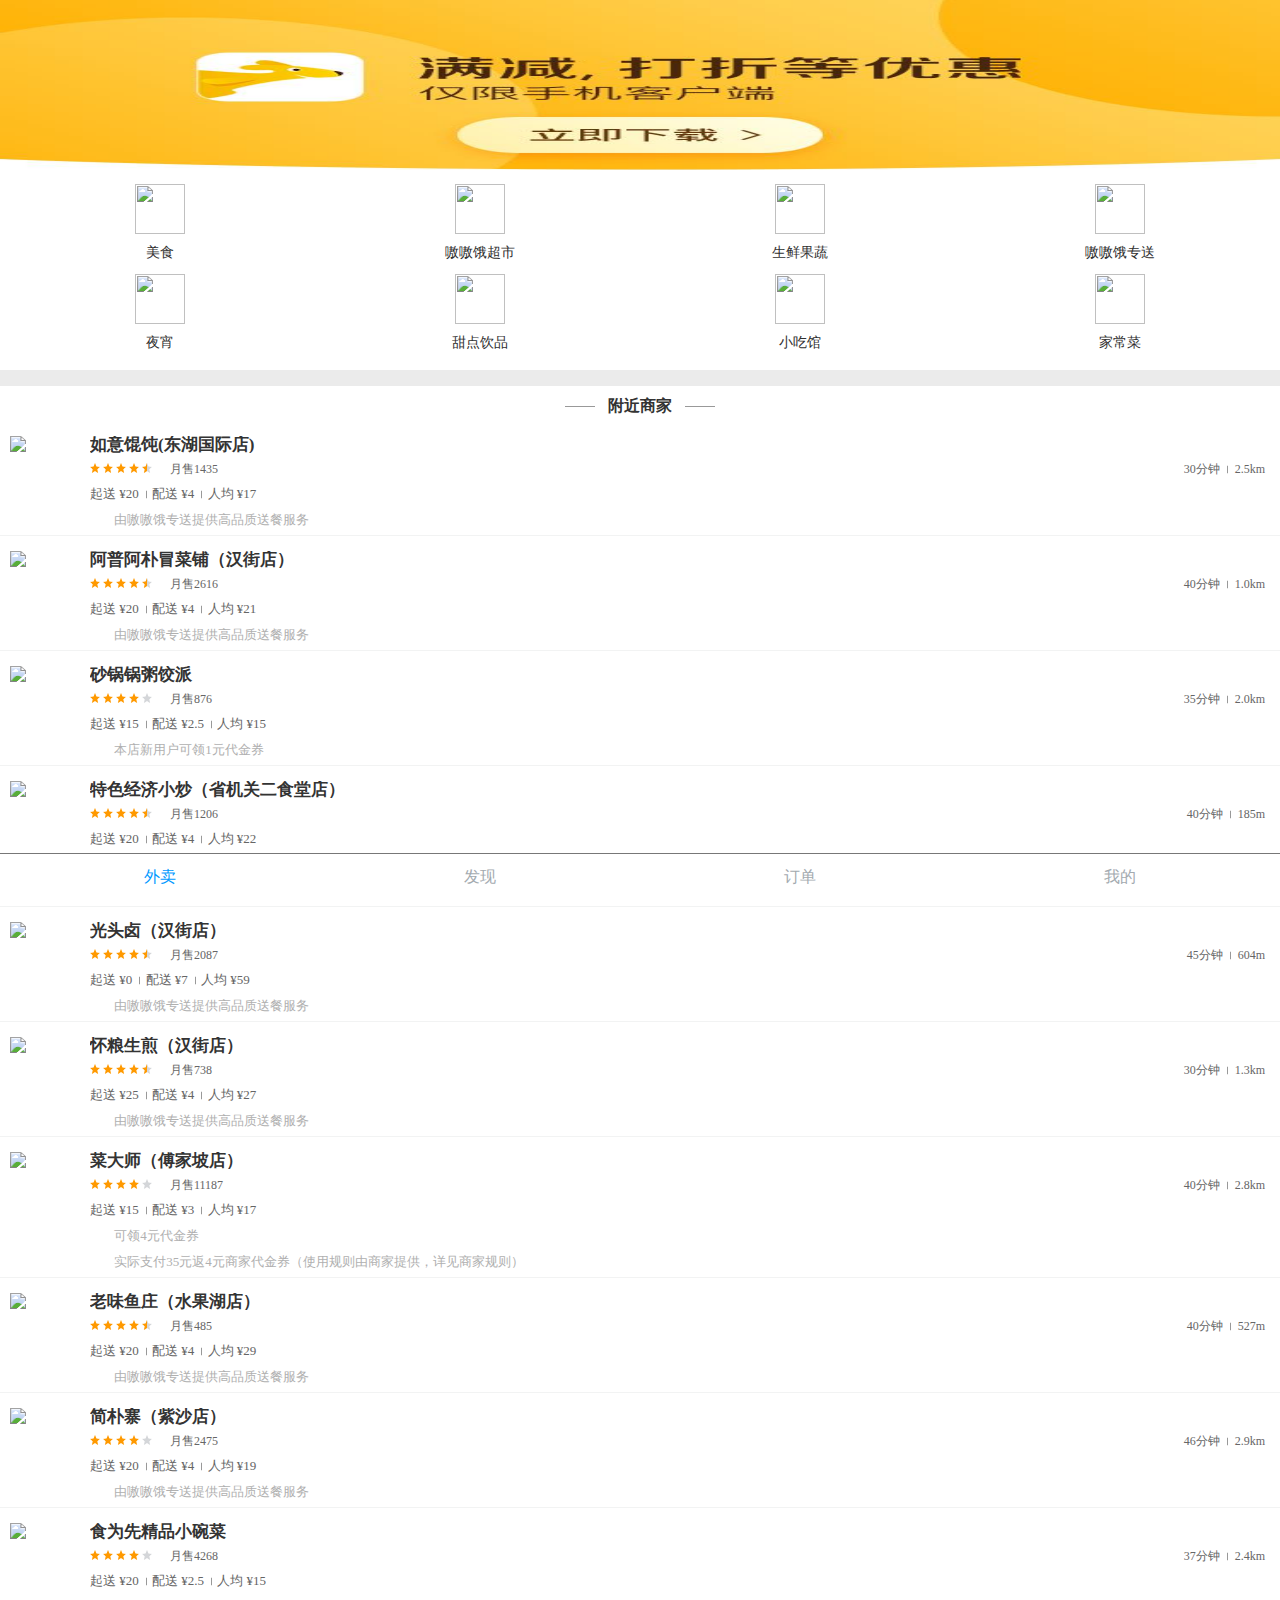
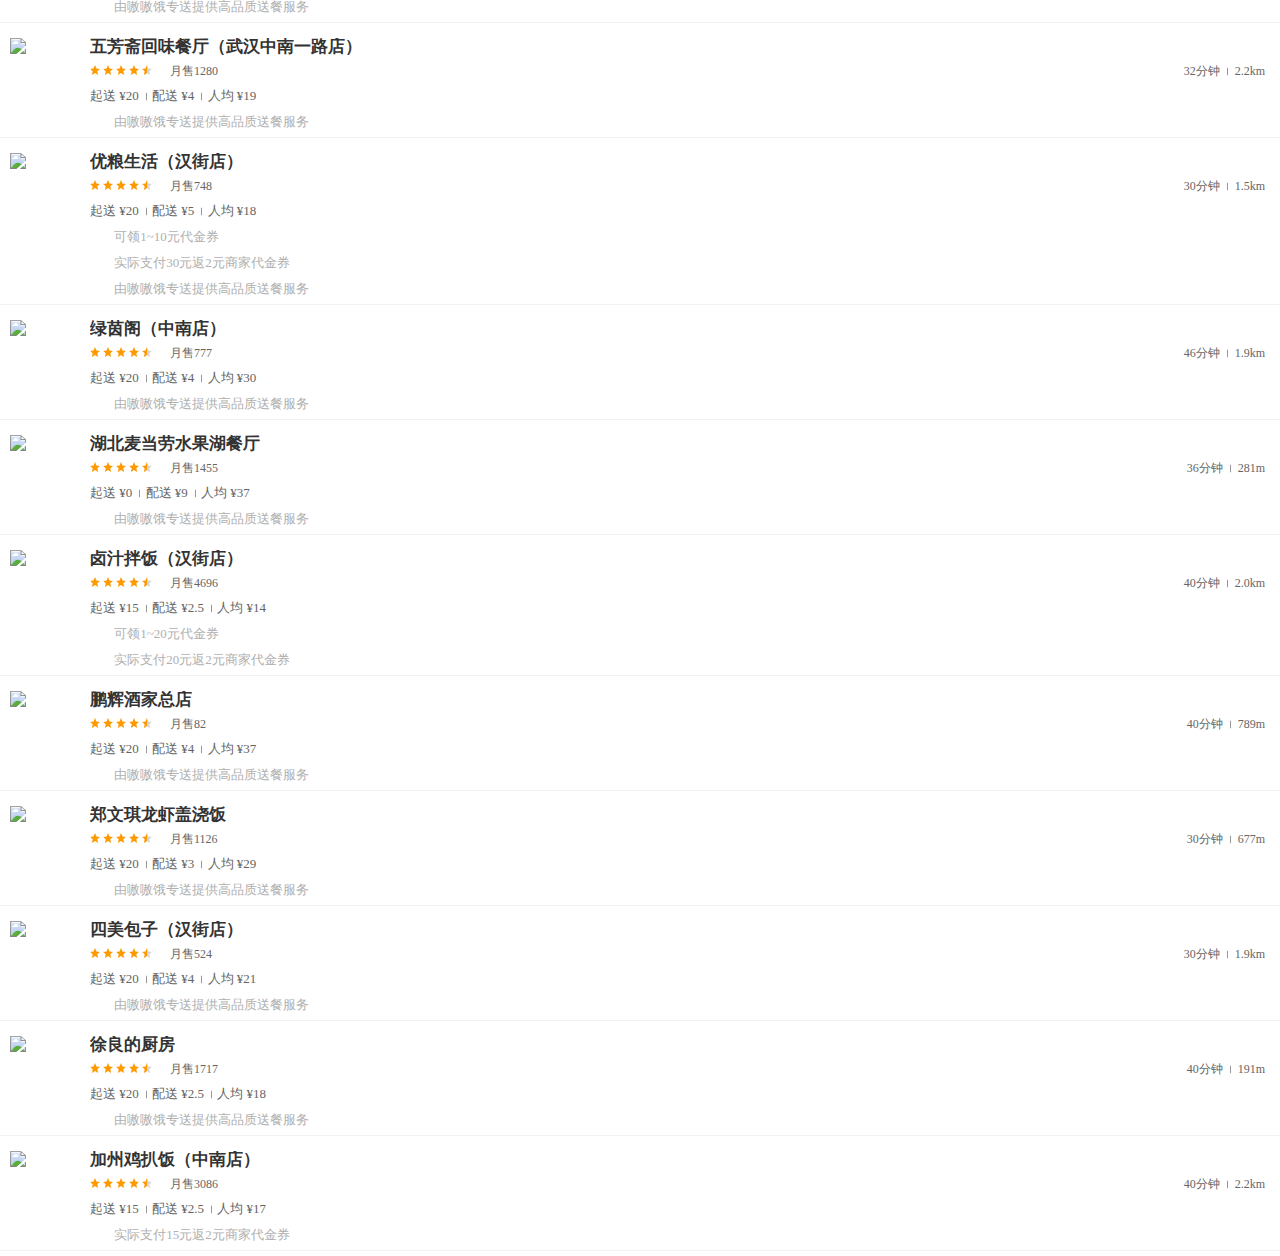
==== index.html @ 8d95201d "“嗷嗷饿”" ====
<!DOCTYPE html><html><head><meta charset=utf-8><meta name=viewport content="width=device-width,initial-scale=1,minimum-scale=1,maximum-scale=1,user-scalable=no"><link rel=stylesheet href=/static/css/reset.css><script src=/static/js/jquery.min.js></script><title>嗷嗷饿</title><link href=./static/css/app.4a2ce230effa3c1be69cb6b118c293ab.css rel=stylesheet></head><body><div id=app></div><script type=text/javascript src=./static/js/manifest.3ad1d5771e9b13dbdad2.js></script><script type=text/javascript src=./static/js/vendor.f1d6435a427b08c27ac9.js></script><script type=text/javascript src=./static/js/app.8b22c56c7004fec731e7.js></script></body></html>
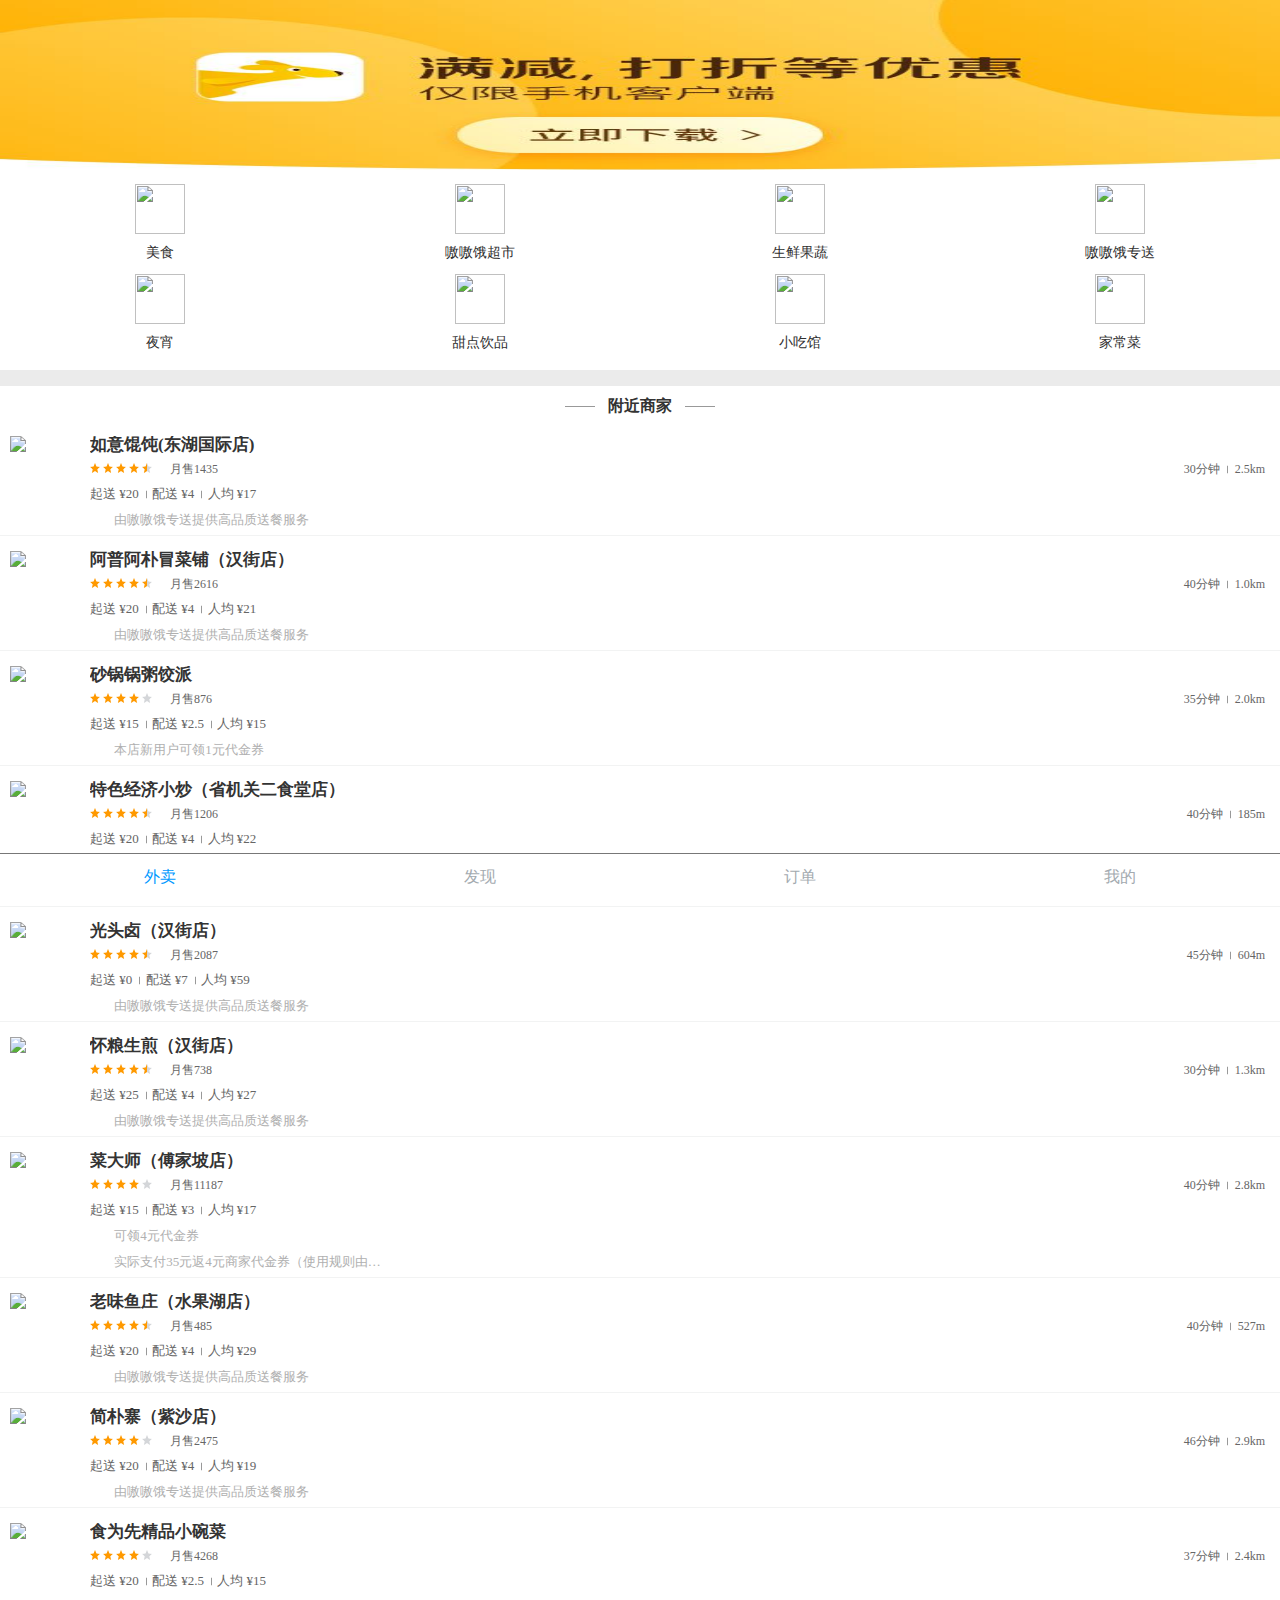
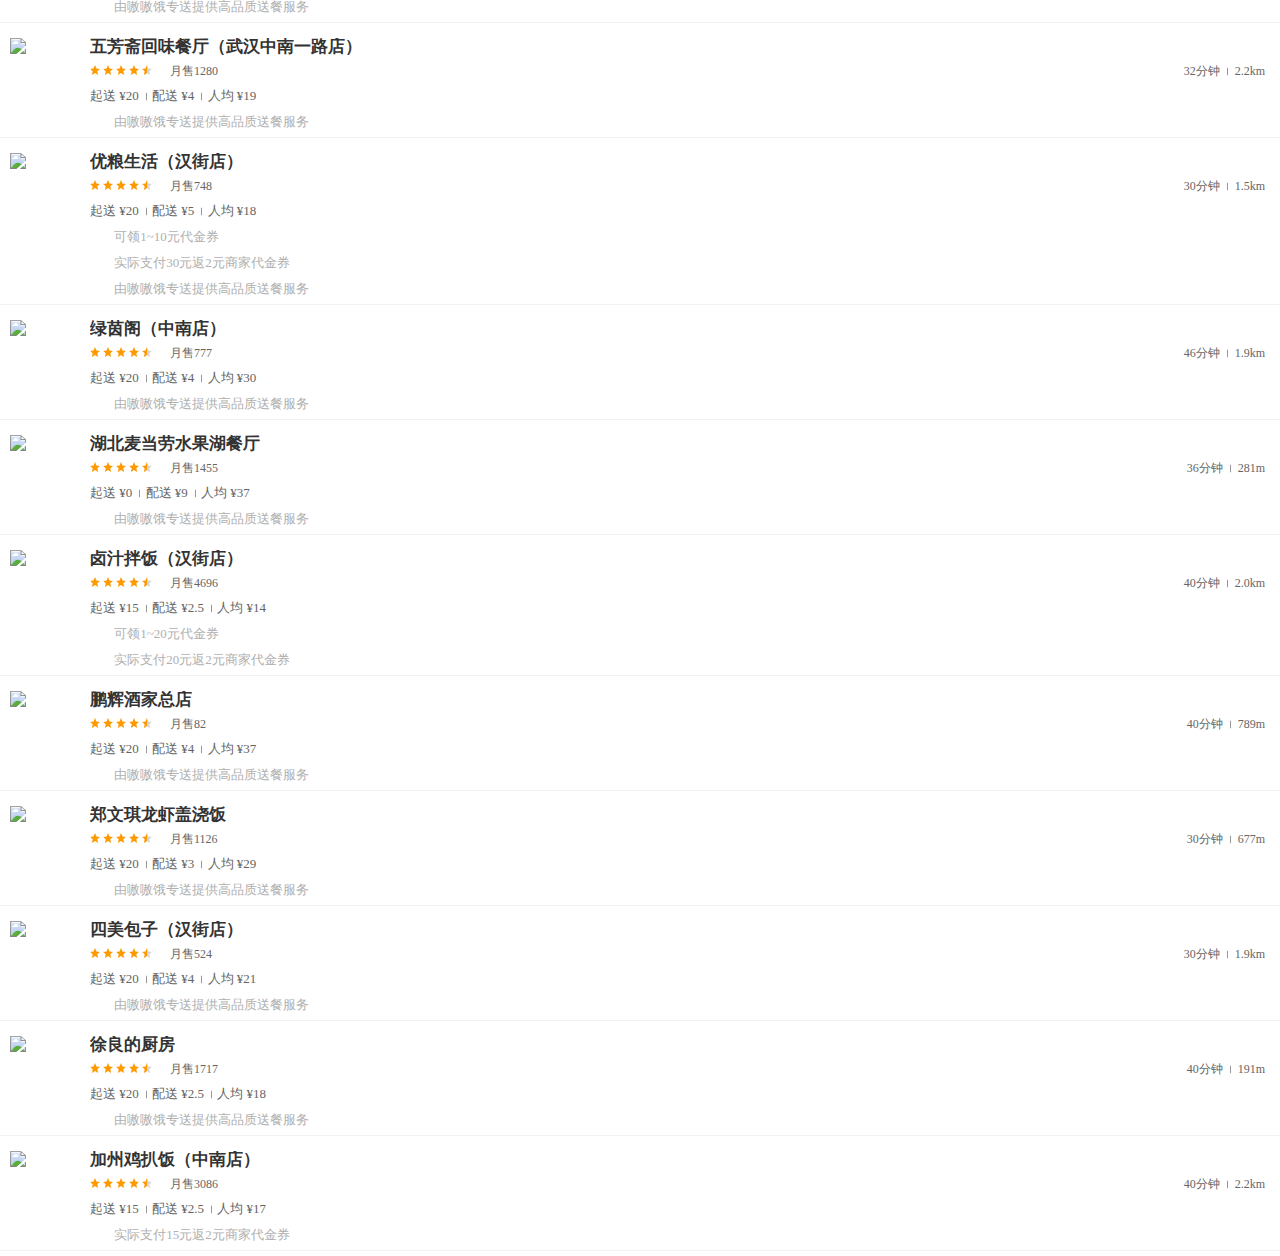
==== commit 6b4076ac: "“备注”" ====
--- a/index.html
+++ b/index.html
@@ -1 +1 @@
-<!DOCTYPE html><html><head><meta charset=utf-8><meta name=viewport content="width=device-width,initial-scale=1,minimum-scale=1,maximum-scale=1,user-scalable=no"><link rel=stylesheet href=/static/css/reset.css><script src=/static/js/jquery.min.js></script><title>嗷嗷饿</title><link href=./static/css/app.4a2ce230effa3c1be69cb6b118c293ab.css rel=stylesheet></head><body><div id=app></div><script type=text/javascript src=./static/js/manifest.3ad1d5771e9b13dbdad2.js></script><script type=text/javascript src=./static/js/vendor.f1d6435a427b08c27ac9.js></script><script type=text/javascript src=./static/js/app.8b22c56c7004fec731e7.js></script></body></html>+<!DOCTYPE html><html><head><meta charset=utf-8><meta name=viewport content="width=device-width,initial-scale=1,minimum-scale=1,maximum-scale=1,user-scalable=no"><link rel=stylesheet href=/static/css/reset.css><script src=./static/js/jquery.min.js></script><title>嗷嗷饿</title><link href=./static/css/app.fff03b2c87f260c99d2b6c2810077881.css rel=stylesheet></head><body><div id=app></div><script type=text/javascript src=./static/js/manifest.3ad1d5771e9b13dbdad2.js></script><script type=text/javascript src=./static/js/vendor.f1d6435a427b08c27ac9.js></script><script type=text/javascript src=./static/js/app.662c569b3b7e1a3b3d42.js></script></body></html>